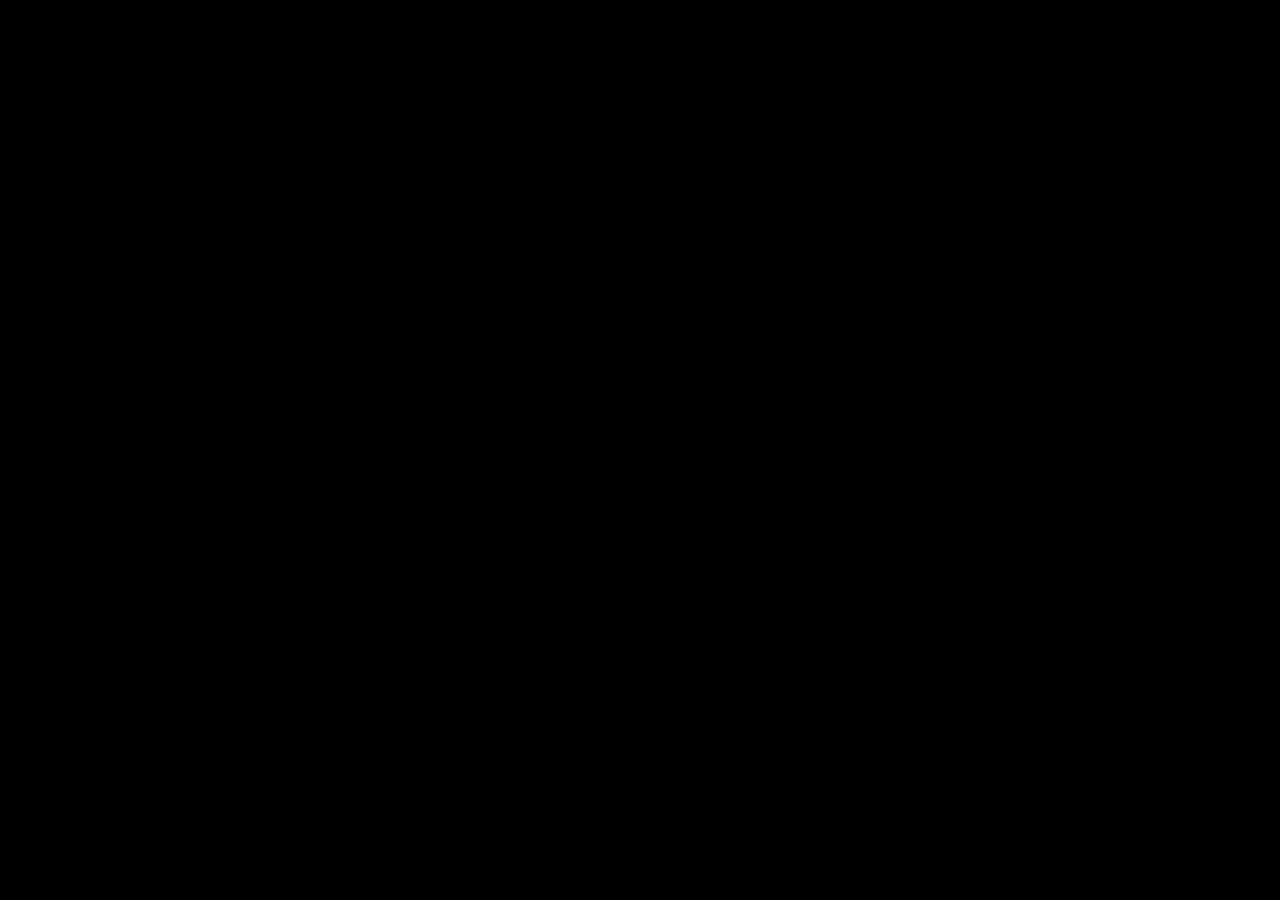
==== docs/2d/index.html @ 8040f6ef "prepare for github page" ====
<!DOCTYPE html><html prefix="og:http://ogp.me/ns#"><head><title>line drawing by trochoid</title><meta charset="utf-8"><meta name="viewport" content="width=device-width,initial-scale=1"><meta name="keywords" content="webgl, threejs, geometry, trochoid"><meta name="description" content="line drawing by trochoid"><meta property="og:title" content="line drawing by trochoid"><meta property="og:site_name" content="line drawing by trochoid"><meta property="og:description" content="line drawing by trochoid"><meta property="og:url" content="https://takumi0125.github.io/lineDrawingByTrochoid/2d/"><meta property="og:type" content="website"><meta property="og:image" content="https://takumi0125.github.io/lineDrawingByTrochoid/assets/img/ogp2d.png"><meta property="og:image:type" content="image/png"><meta property="og:image:width" content="1200"><meta property="og:image:height" content="630"><meta name="twitter:card" content="summary_large_image"><meta name="twitter:title" content="line drawing by trochoid"><meta name="twitter:description" content="line drawing by trochoid"><meta name="twitter:image" content="https://takumi0125.github.io/lineDrawingByTrochoid/assets/img/ogp2d.png"><link rel="icon" href="../assets/img/icon/favicon.ico"><link rel="icon" href="../assets/img/icon/favicon-96.png" type="image/png" size="96x96"><link rel="icon" href="../assets/img/icon/favicon-192.png" type="image/png" size="192x192"><link rel="apple-touch-icon" href="../assets/img/icon/apple-touch-icon-57.png" size="57x57"><link rel="apple-touch-icon" href="../assets/img/icon/apple-touch-icon-60.png" size="60x60"><link rel="apple-touch-icon" href="../assets/img/icon/apple-touch-icon-72.png" size="72x72"><link rel="apple-touch-icon" href="../assets/img/icon/apple-touch-icon-76.png" size="76x76"><link rel="apple-touch-icon" href="../assets/img/icon/apple-touch-icon-114.png" size="114x114"><link rel="apple-touch-icon" href="../assets/img/icon/apple-touch-icon-120.png" size="120x120"><link rel="apple-touch-icon" href="../assets/img/icon/apple-touch-icon-144.png" size="144x144"><link rel="apple-touch-icon" href="../assets/img/icon/apple-touch-icon-152.png" size="152x152"><link rel="apple-touch-icon" href="../assets/img/icon/apple-touch-icon-180.png" size="180x180"><link rel="manifest" href="../assets/img/icon/manifest.json"><link rel="stylesheet" href="../assets/css/index.css"></head><body class="is-index"><svg class="u-svgDef"><defs></defs></svg><div id="wrapper"><div id="contents"><section class="p-mainCanvas js-mainCanvas"><canvas></canvas></section></div></div><script src="../assets/js/lib.js"></script><script src="../assets/js/lines.js"></script></body></html>
---- docs/assets/css/index.css ----
a,abbr,acronym,address,applet,article,aside,audio,b,big,blockquote,body,canvas,caption,center,cite,code,dd,del,details,dfn,div,dl,dt,em,embed,fieldset,figcaption,figure,footer,form,h1,h2,h3,h4,h5,h6,header,hgroup,html,i,iframe,img,ins,kbd,label,legend,li,mark,menu,nav,object,ol,output,p,pre,q,ruby,s,samp,section,small,span,strike,strong,sub,summary,sup,table,tbody,td,tfoot,th,thead,time,tr,tt,u,ul,var,video{margin:0;padding:0;border:0;font-size:100%;font:inherit;vertical-align:baseline}article,aside,details,figcaption,figure,footer,header,hgroup,menu,nav,section{display:block}body{line-height:1}ol,ul{list-style:none}blockquote,q{quotes:none}blockquote:after,blockquote:before,q:after,q:before{content:"";content:none}table{border-collapse:collapse;border-spacing:0}html{-webkit-box-sizing:border-box;box-sizing:border-box;position:absolute;top:0;bottom:0;left:0;right:0;margin:auto;overflow:hidden}*,:after,:before{-webkit-box-sizing:inherit;box-sizing:inherit}button{border:none}button,input[type=password],input[type=text],select,textarea{background-color:transparent;cursor:pointer;outline:none;padding:0;-webkit-appearance:none;-moz-appearance:none;appearance:none}button,input[type=checkbox],input[type=password],input[type=text],select,textarea{margin:0;border-radius:0;border:none}input[type=checkbox]{padding:0;outline:none;background-color:transparent;cursor:pointer}body{position:absolute;width:100%;height:100%;overflow:hidden}#contents,#wrapper{width:100%;height:100%;position:relative;overflow:hidden}.c-loading{-webkit-transition:visibility .2s linear,opacity .2s linear;-o-transition:visibility .2s linear,opacity .2s linear;transition:visibility .2s linear,opacity .2s linear;position:fixed;top:0;bottom:0;left:0;right:0;margin:auto;z-index:100}.c-loading__indicator{position:absolute;top:50%;left:50%;-webkit-transform:translate(-50%,-50%);-ms-transform:translate(-50%,-50%);transform:translate(-50%,-50%);width:80px;height:80px;overflow:hidden}.c-loading__indicator:after{position:absolute;left:0;right:0;margin-left:auto;margin-right:auto;width:40px;height:8px;background-color:#000;bottom:0;content:""}.c-loading__indicatorInner{position:absolute;top:0;bottom:0;left:0;right:0;margin:auto;width:40px;height:40px;-webkit-transition:-webkit-transform .4s cubic-bezier(.645,.045,.355,1) .6s;transition:-webkit-transform .4s cubic-bezier(.645,.045,.355,1) .6s;-o-transition:transform .4s cubic-bezier(.645,.045,.355,1) .6s;transition:transform .4s cubic-bezier(.645,.045,.355,1) .6s;transition:transform .4s cubic-bezier(.645,.045,.355,1) .6s,-webkit-transform .4s cubic-bezier(.645,.045,.355,1) .6s}.c-loading__indicatorInner:before{-webkit-animation:a 2s cubic-bezier(.645,.045,.355,1) alternate infinite;animation:a 2s cubic-bezier(.645,.045,.355,1) alternate infinite;border:9px solid #000;width:100%;height:100%;display:block;content:""}@-webkit-keyframes a{0%{-webkit-transform:rotate(0deg);transform:rotate(0deg)}to{-webkit-transform:rotate(540deg);transform:rotate(540deg)}}@keyframes a{0%{-webkit-transform:rotate(0deg);transform:rotate(0deg)}to{-webkit-transform:rotate(540deg);transform:rotate(540deg)}}.c-loading.is-loaded{opacity:0;visibility:hidden;-webkit-transition-delay:1s;-o-transition-delay:1s;transition-delay:1s}.c-loading.is-loaded .c-loading__indicatorInner{-webkit-transform:translateY(60px) scale(.4);-ms-transform:translateY(60px) scale(.4);transform:translateY(60px) scale(.4)}.p-mainCanvas{position:absolute;left:0;top:0;width:100%;height:100%;background-color:#000}.is-white .p-mainCanvas{background-color:#fff!important}.u-svgDef{width:0;height:0;z-index:-1000;position:absolute;overflow:hidden}.u-svgDef svg{width:inherit;height:inherit}
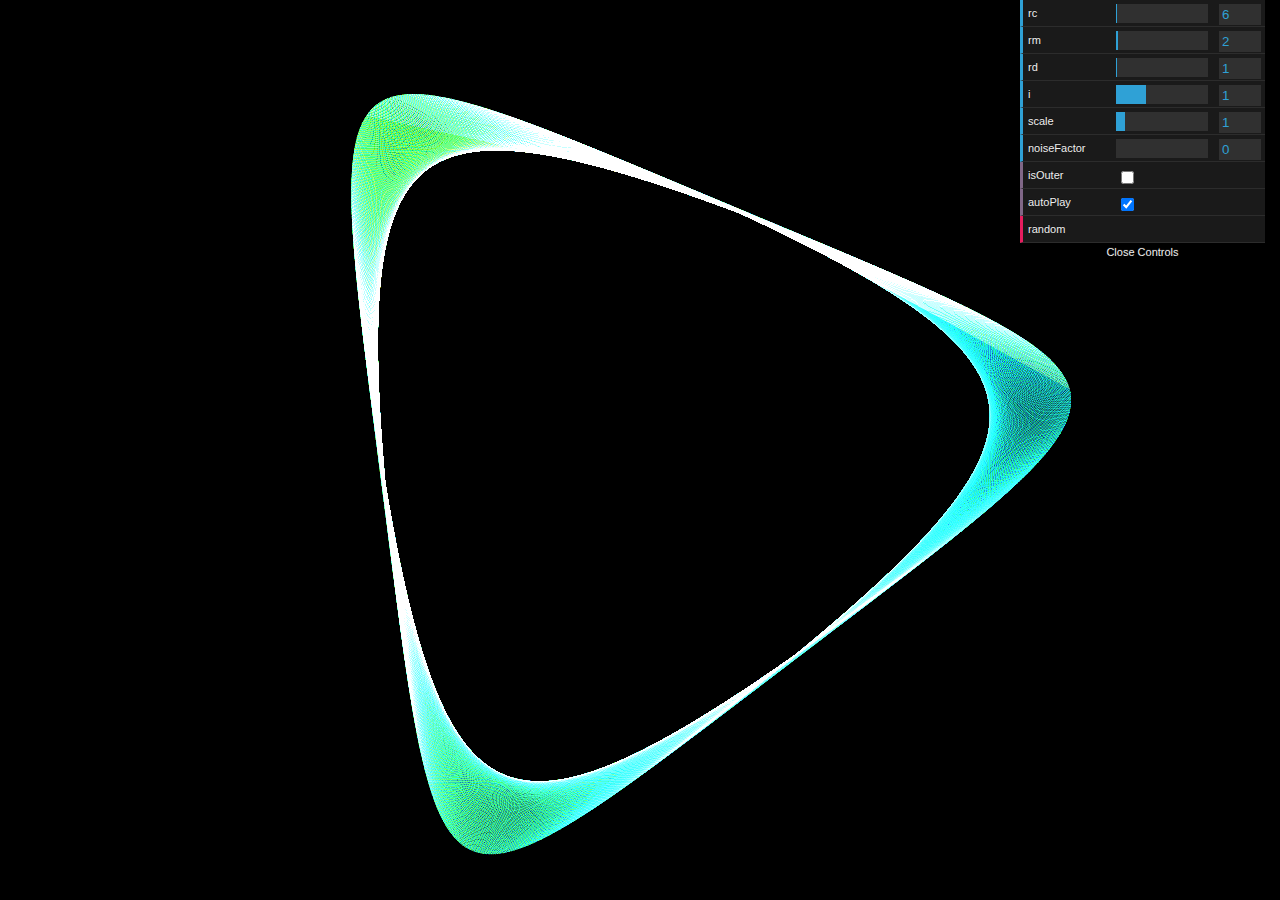
==== commit 1ac1317d: "update title" ====
--- a/docs/2d/index.html
+++ b/docs/2d/index.html
@@ -1 +1 @@
-<!DOCTYPE html><html prefix="og:http://ogp.me/ns#"><head><title>line drawing by trochoid</title><meta charset="utf-8"><meta name="viewport" content="width=device-width,initial-scale=1"><meta name="keywords" content="webgl, threejs, geometry, trochoid"><meta name="description" content="line drawing by trochoid"><meta property="og:title" content="line drawing by trochoid"><meta property="og:site_name" content="line drawing by trochoid"><meta property="og:description" content="line drawing by trochoid"><meta property="og:url" content="https://takumi0125.github.io/lineDrawingByTrochoid/2d/"><meta property="og:type" content="website"><meta property="og:image" content="https://takumi0125.github.io/lineDrawingByTrochoid/assets/img/ogp2d.png"><meta property="og:image:type" content="image/png"><meta property="og:image:width" content="1200"><meta property="og:image:height" content="630"><meta name="twitter:card" content="summary_large_image"><meta name="twitter:title" content="line drawing by trochoid"><meta name="twitter:description" content="line drawing by trochoid"><meta name="twitter:image" content="https://takumi0125.github.io/lineDrawingByTrochoid/assets/img/ogp2d.png"><link rel="icon" href="../assets/img/icon/favicon.ico"><link rel="icon" href="../assets/img/icon/favicon-96.png" type="image/png" size="96x96"><link rel="icon" href="../assets/img/icon/favicon-192.png" type="image/png" size="192x192"><link rel="apple-touch-icon" href="../assets/img/icon/apple-touch-icon-57.png" size="57x57"><link rel="apple-touch-icon" href="../assets/img/icon/apple-touch-icon-60.png" size="60x60"><link rel="apple-touch-icon" href="../assets/img/icon/apple-touch-icon-72.png" size="72x72"><link rel="apple-touch-icon" href="../assets/img/icon/apple-touch-icon-76.png" size="76x76"><link rel="apple-touch-icon" href="../assets/img/icon/apple-touch-icon-114.png" size="114x114"><link rel="apple-touch-icon" href="../assets/img/icon/apple-touch-icon-120.png" size="120x120"><link rel="apple-touch-icon" href="../assets/img/icon/apple-touch-icon-144.png" size="144x144"><link rel="apple-touch-icon" href="../assets/img/icon/apple-touch-icon-152.png" size="152x152"><link rel="apple-touch-icon" href="../assets/img/icon/apple-touch-icon-180.png" size="180x180"><link rel="manifest" href="../assets/img/icon/manifest.json"><link rel="stylesheet" href="../assets/css/index.css"></head><body class="is-index"><svg class="u-svgDef"><defs></defs></svg><div id="wrapper"><div id="contents"><section class="p-mainCanvas js-mainCanvas"><canvas></canvas></section></div></div><script src="../assets/js/lib.js"></script><script src="../assets/js/lines.js"></script></body></html>
+<!DOCTYPE html><html prefix="og:http://ogp.me/ns#"><head><title>2D line drawing by trochoid</title><meta charset="utf-8"><meta name="viewport" content="width=device-width,initial-scale=1"><meta name="keywords" content="webgl, threejs, geometry, trochoid"><meta name="description" content="2D line  drawing by trochoid"><meta property="og:title" content="2D line drawing by trochoid"><meta property="og:site_name" content="2D line drawing by trochoid"><meta property="og:description" content="2D line  drawing by trochoid"><meta property="og:url" content="https://takumi0125.github.io/lineDrawingByTrochoid/2d/"><meta property="og:type" content="website"><meta property="og:image" content="https://takumi0125.github.io/lineDrawingByTrochoid/assets/img/ogp2d.png"><meta property="og:image:type" content="image/png"><meta property="og:image:width" content="1200"><meta property="og:image:height" content="630"><meta name="twitter:card" content="summary_large_image"><meta name="twitter:title" content="2D line drawing by trochoid"><meta name="twitter:description" content="2D line  drawing by trochoid"><meta name="twitter:image" content="https://takumi0125.github.io/lineDrawingByTrochoid/assets/img/ogp2d.png"><link rel="icon" href="../assets/img/icon/favicon.ico"><link rel="icon" href="../assets/img/icon/favicon-96.png" type="image/png" size="96x96"><link rel="icon" href="../assets/img/icon/favicon-192.png" type="image/png" size="192x192"><link rel="apple-touch-icon" href="../assets/img/icon/apple-touch-icon-57.png" size="57x57"><link rel="apple-touch-icon" href="../assets/img/icon/apple-touch-icon-60.png" size="60x60"><link rel="apple-touch-icon" href="../assets/img/icon/apple-touch-icon-72.png" size="72x72"><link rel="apple-touch-icon" href="../assets/img/icon/apple-touch-icon-76.png" size="76x76"><link rel="apple-touch-icon" href="../assets/img/icon/apple-touch-icon-114.png" size="114x114"><link rel="apple-touch-icon" href="../assets/img/icon/apple-touch-icon-120.png" size="120x120"><link rel="apple-touch-icon" href="../assets/img/icon/apple-touch-icon-144.png" size="144x144"><link rel="apple-touch-icon" href="../assets/img/icon/apple-touch-icon-152.png" size="152x152"><link rel="apple-touch-icon" href="../assets/img/icon/apple-touch-icon-180.png" size="180x180"><link rel="manifest" href="../assets/img/icon/manifest.json"><link rel="stylesheet" href="../assets/css/index.css"></head><body class="is-index"><svg class="u-svgDef"><defs></defs></svg><div id="wrapper"><div id="contents"><section class="p-mainCanvas js-mainCanvas"><canvas></canvas></section></div></div><script src="../assets/js/lib.js"></script><script src="../assets/js/lines.js"></script></body></html>
--- a/docs/assets/css/index.css
+++ b/docs/assets/css/index.css
@@ -1 +1 @@
-a,abbr,acronym,address,applet,article,aside,audio,b,big,blockquote,body,canvas,caption,center,cite,code,dd,del,details,dfn,div,dl,dt,em,embed,fieldset,figcaption,figure,footer,form,h1,h2,h3,h4,h5,h6,header,hgroup,html,i,iframe,img,ins,kbd,label,legend,li,mark,menu,nav,object,ol,output,p,pre,q,ruby,s,samp,section,small,span,strike,strong,sub,summary,sup,table,tbody,td,tfoot,th,thead,time,tr,tt,u,ul,var,video{margin:0;padding:0;border:0;font-size:100%;font:inherit;vertical-align:baseline}article,aside,details,figcaption,figure,footer,header,hgroup,menu,nav,section{display:block}body{line-height:1}ol,ul{list-style:none}blockquote,q{quotes:none}blockquote:after,blockquote:before,q:after,q:before{content:"";content:none}table{border-collapse:collapse;border-spacing:0}html{-webkit-box-sizing:border-box;box-sizing:border-box;position:absolute;top:0;bottom:0;left:0;right:0;margin:auto;overflow:hidden}*,:after,:before{-webkit-box-sizing:inherit;box-sizing:inherit}button{border:none}button,input[type=password],input[type=text],select,textarea{background-color:transparent;cursor:pointer;outline:none;padding:0;-webkit-appearance:none;-moz-appearance:none;appearance:none}button,input[type=checkbox],input[type=password],input[type=text],select,textarea{margin:0;border-radius:0;border:none}input[type=checkbox]{padding:0;outline:none;background-color:transparent;cursor:pointer}body{position:absolute;width:100%;height:100%;overflow:hidden}#contents,#wrapper{width:100%;height:100%;position:relative;overflow:hidden}.c-loading{-webkit-transition:visibility .2s linear,opacity .2s linear;-o-transition:visibility .2s linear,opacity .2s linear;transition:visibility .2s linear,opacity .2s linear;position:fixed;top:0;bottom:0;left:0;right:0;margin:auto;z-index:100}.c-loading__indicator{position:absolute;top:50%;left:50%;-webkit-transform:translate(-50%,-50%);-ms-transform:translate(-50%,-50%);transform:translate(-50%,-50%);width:80px;height:80px;overflow:hidden}.c-loading__indicator:after{position:absolute;left:0;right:0;margin-left:auto;margin-right:auto;width:40px;height:8px;background-color:#000;bottom:0;content:""}.c-loading__indicatorInner{position:absolute;top:0;bottom:0;left:0;right:0;margin:auto;width:40px;height:40px;-webkit-transition:-webkit-transform .4s cubic-bezier(.645,.045,.355,1) .6s;transition:-webkit-transform .4s cubic-bezier(.645,.045,.355,1) .6s;-o-transition:transform .4s cubic-bezier(.645,.045,.355,1) .6s;transition:transform .4s cubic-bezier(.645,.045,.355,1) .6s;transition:transform .4s cubic-bezier(.645,.045,.355,1) .6s,-webkit-transform .4s cubic-bezier(.645,.045,.355,1) .6s}.c-loading__indicatorInner:before{-webkit-animation:a 2s cubic-bezier(.645,.045,.355,1) alternate infinite;animation:a 2s cubic-bezier(.645,.045,.355,1) alternate infinite;border:9px solid #000;width:100%;height:100%;display:block;content:""}@-webkit-keyframes a{0%{-webkit-transform:rotate(0deg);transform:rotate(0deg)}to{-webkit-transform:rotate(540deg);transform:rotate(540deg)}}@keyframes a{0%{-webkit-transform:rotate(0deg);transform:rotate(0deg)}to{-webkit-transform:rotate(540deg);transform:rotate(540deg)}}.c-loading.is-loaded{opacity:0;visibility:hidden;-webkit-transition-delay:1s;-o-transition-delay:1s;transition-delay:1s}.c-loading.is-loaded .c-loading__indicatorInner{-webkit-transform:translateY(60px) scale(.4);-ms-transform:translateY(60px) scale(.4);transform:translateY(60px) scale(.4)}.p-mainCanvas{position:absolute;left:0;top:0;width:100%;height:100%;background-color:#000}.is-white .p-mainCanvas{background-color:#fff!important}.u-svgDef{width:0;height:0;z-index:-1000;position:absolute;overflow:hidden}.u-svgDef svg{width:inherit;height:inherit}+a,abbr,acronym,address,applet,article,aside,audio,b,big,blockquote,body,canvas,caption,center,cite,code,dd,del,details,dfn,div,dl,dt,em,embed,fieldset,figcaption,figure,footer,form,h1,h2,h3,h4,h5,h6,header,hgroup,html,i,iframe,img,ins,kbd,label,legend,li,mark,menu,nav,object,ol,output,p,pre,q,ruby,s,samp,section,small,span,strike,strong,sub,summary,sup,table,tbody,td,tfoot,th,thead,time,tr,tt,u,ul,var,video{margin:0;padding:0;border:0;font-size:100%;font:inherit;vertical-align:baseline}article,aside,details,figcaption,figure,footer,header,hgroup,menu,nav,section{display:block}body{line-height:1}ol,ul{list-style:none}blockquote,q{quotes:none}blockquote:after,blockquote:before,q:after,q:before{content:"";content:none}table{border-collapse:collapse;border-spacing:0}html{-webkit-box-sizing:border-box;box-sizing:border-box;position:fixed;top:0;bottom:0;left:0;right:0;margin:auto;overflow:hidden}*,:after,:before{-webkit-box-sizing:inherit;box-sizing:inherit}button{border:none}button,input[type=password],input[type=text],select,textarea{background-color:transparent;cursor:pointer;outline:none;padding:0;-webkit-appearance:none;-moz-appearance:none;appearance:none}button,input[type=checkbox],input[type=password],input[type=text],select,textarea{margin:0;border-radius:0;border:none}input[type=checkbox]{padding:0;outline:none;background-color:transparent;cursor:pointer}body{position:absolute;width:100%;height:100%;overflow:hidden}#contents,#wrapper{width:100%;height:100%;position:relative;overflow:hidden}.c-loading{-webkit-transition:visibility .2s linear,opacity .2s linear;-o-transition:visibility .2s linear,opacity .2s linear;transition:visibility .2s linear,opacity .2s linear;position:fixed;top:0;bottom:0;left:0;right:0;margin:auto;z-index:100}.c-loading__indicator{position:absolute;top:50%;left:50%;-webkit-transform:translate(-50%,-50%);-ms-transform:translate(-50%,-50%);transform:translate(-50%,-50%);width:80px;height:80px;overflow:hidden}.c-loading__indicator:after{position:absolute;left:0;right:0;margin-left:auto;margin-right:auto;width:40px;height:8px;background-color:#000;bottom:0;content:""}.c-loading__indicatorInner{position:absolute;top:0;bottom:0;left:0;right:0;margin:auto;width:40px;height:40px;-webkit-transition:-webkit-transform .4s cubic-bezier(.645,.045,.355,1) .6s;transition:-webkit-transform .4s cubic-bezier(.645,.045,.355,1) .6s;-o-transition:transform .4s cubic-bezier(.645,.045,.355,1) .6s;transition:transform .4s cubic-bezier(.645,.045,.355,1) .6s;transition:transform .4s cubic-bezier(.645,.045,.355,1) .6s,-webkit-transform .4s cubic-bezier(.645,.045,.355,1) .6s}.c-loading__indicatorInner:before{-webkit-animation:a 2s cubic-bezier(.645,.045,.355,1) alternate infinite;animation:a 2s cubic-bezier(.645,.045,.355,1) alternate infinite;border:9px solid #000;width:100%;height:100%;display:block;content:""}@-webkit-keyframes a{0%{-webkit-transform:rotate(0deg);transform:rotate(0deg)}to{-webkit-transform:rotate(540deg);transform:rotate(540deg)}}@keyframes a{0%{-webkit-transform:rotate(0deg);transform:rotate(0deg)}to{-webkit-transform:rotate(540deg);transform:rotate(540deg)}}.c-loading.is-loaded{opacity:0;visibility:hidden;-webkit-transition-delay:1s;-o-transition-delay:1s;transition-delay:1s}.c-loading.is-loaded .c-loading__indicatorInner{-webkit-transform:translateY(60px) scale(.4);-ms-transform:translateY(60px) scale(.4);transform:translateY(60px) scale(.4)}.p-mainCanvas{position:absolute;left:0;top:0;width:100%;height:100%;background-color:#000}.is-white .p-mainCanvas{background-color:#fff!important}.u-svgDef{width:0;height:0;z-index:-1000;position:absolute;overflow:hidden}.u-svgDef svg{width:inherit;height:inherit}